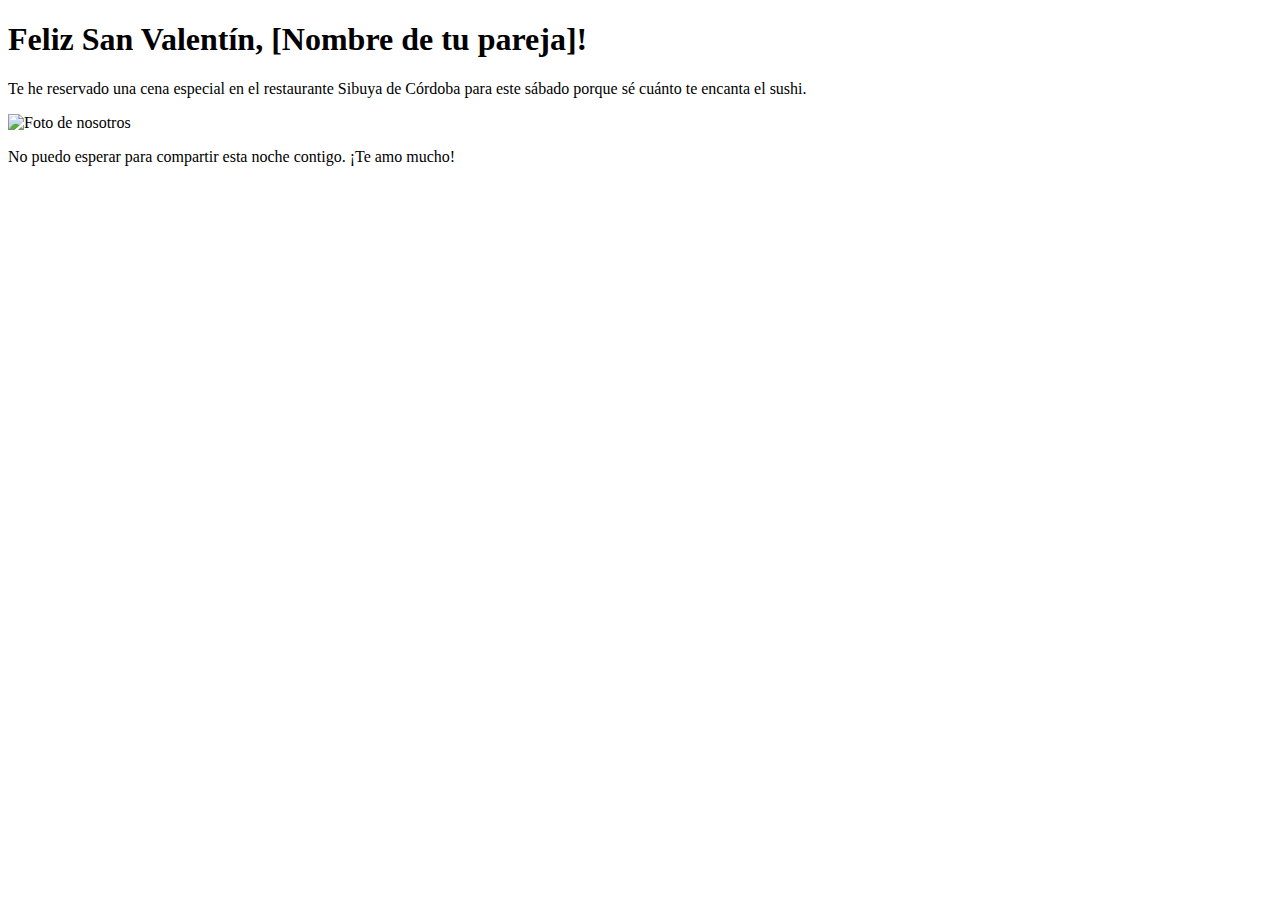
==== index.html @ b6435b62 "Create index.html" ====
<!DOCTYPE html>
<html lang="es">
<head>
    <meta charset="UTF-8">
    <meta name="viewport" content="width=device-width, initial-scale=1.0">
    <title>Regalo de San Valentín</title>
    <link rel="stylesheet" href="styles.css">
</head>
<body>
    <div class="container">
        <h1>Feliz San Valentín, [Nombre de tu pareja]!</h1>
        <p>Te he reservado una cena especial en el restaurante Sibuya de Córdoba para este sábado porque sé cuánto te encanta el sushi.</p>
        <img src="foto_de_ustedes.jpg" alt="Foto de nosotros">
        <p>No puedo esperar para compartir esta noche contigo. ¡Te amo mucho!</p>
    </div>
</body>
</html>
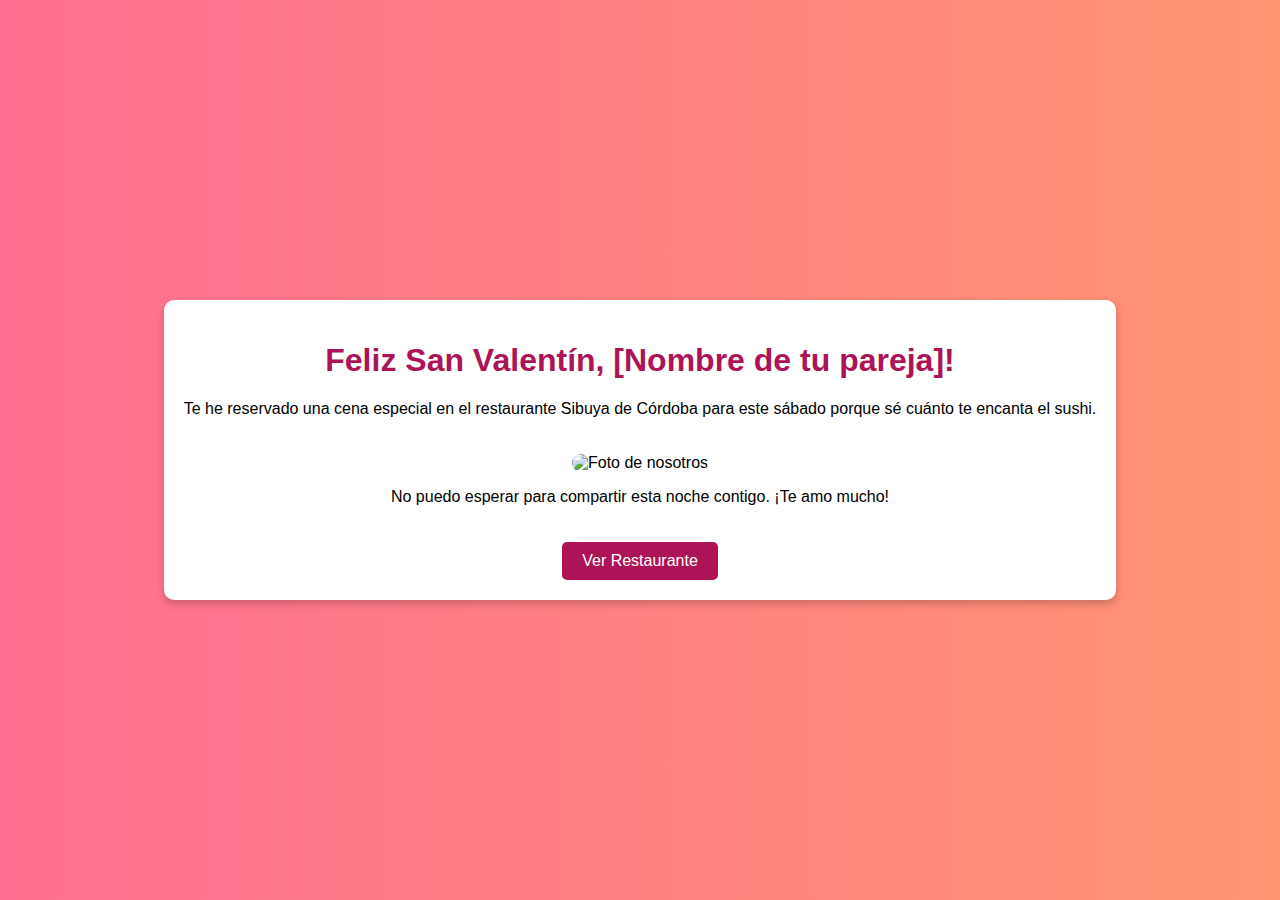
==== commit 081246b6: "Update index.html" ====
--- a/index.html
+++ b/index.html
@@ -12,6 +12,8 @@
         <p>Te he reservado una cena especial en el restaurante Sibuya de Córdoba para este sábado porque sé cuánto te encanta el sushi.</p>
         <img src="foto_de_ustedes.jpg" alt="Foto de nosotros">
         <p>No puedo esperar para compartir esta noche contigo. ¡Te amo mucho!</p>
+        <button onclick="location.href='https://www.sibuya.es/'">Ver Restaurante</button>
     </div>
+    <script src="scripts.js"></script>
 </body>
 </html>
--- a/styles.css
+++ b/styles.css
@@ -0,0 +1,61 @@
+body {
+    font-family: Arial, sans-serif;
+    display: flex;
+    justify-content: center;
+    align-items: center;
+    height: 100vh;
+    margin: 0;
+    background: linear-gradient(to right, #ff6f91, #ff9472);
+}
+
+.container {
+    text-align: center;
+    background: white;
+    padding: 20px;
+    border-radius: 10px;
+    box-shadow: 0 4px 8px rgba(0, 0, 0, 0.2);
+    animation: fadeIn 2s;
+}
+
+h1 {
+    color: #ad1457;
+}
+
+img {
+    width: 80%;
+    border-radius: 10px;
+    margin-top: 20px;
+    animation: zoomIn 1s;
+}
+
+button {
+    margin-top: 20px;
+    padding: 10px 20px;
+    border: none;
+    border-radius: 5px;
+    background-color: #ad1457;
+    color: white;
+    font-size: 16px;
+    cursor: pointer;
+    animation: bounce 2s infinite;
+}
+
+button:hover {
+    background-color: #ff6f91;
+}
+
+@keyframes fadeIn {
+    from { opacity: 0; }
+    to { opacity: 1; }
+}
+
+@keyframes zoomIn {
+    from { transform: scale(0); }
+    to { transform: scale(1); }
+}
+
+@keyframes bounce {
+    0%, 20%, 50%, 80%, 100% { transform: translateY(0); }
+    40% { transform: translateY(-10px); }
+    60% { transform: translateY(-5px); }
+}
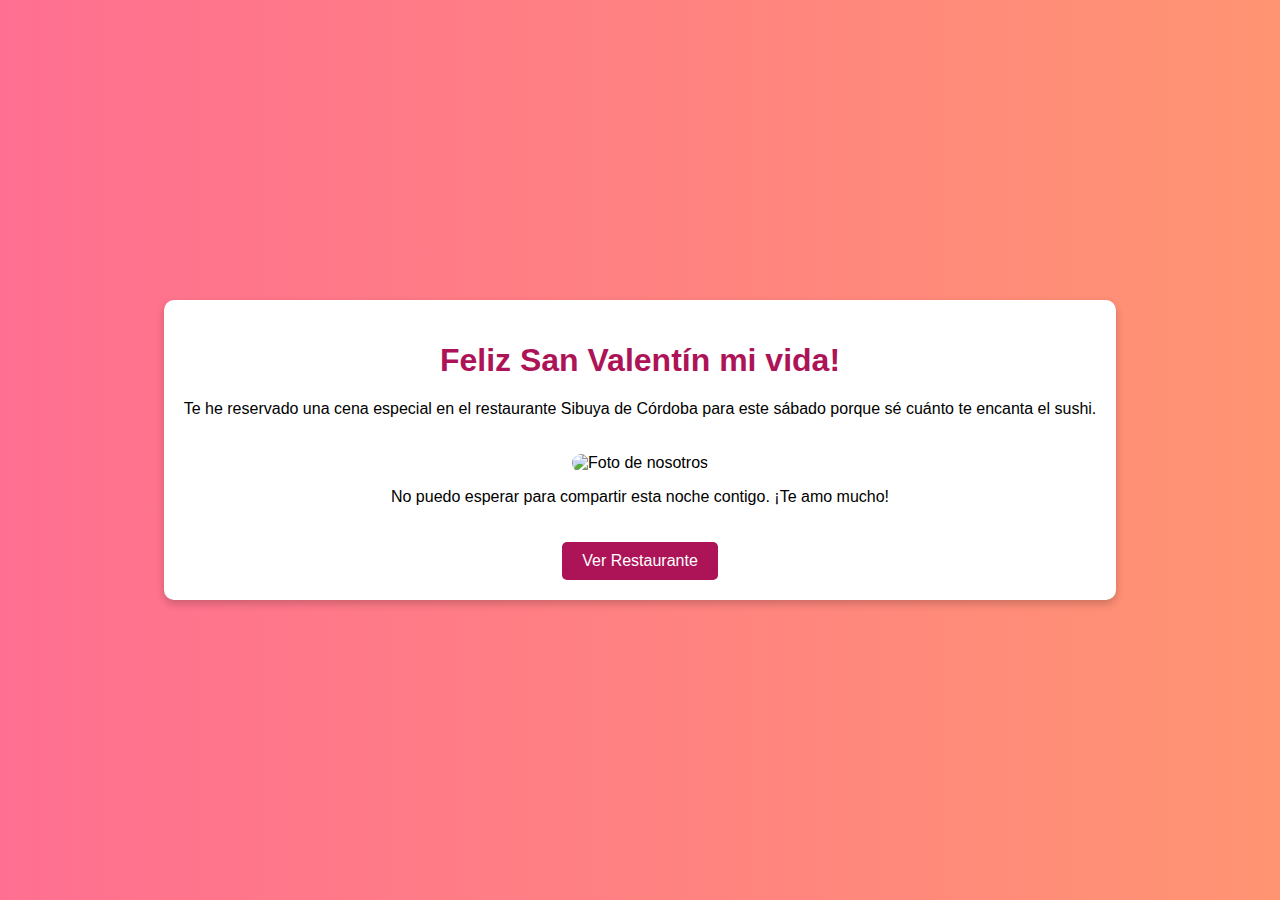
==== commit 91112c07: "Update index.html" ====
--- a/index.html
+++ b/index.html
@@ -8,7 +8,7 @@
 </head>
 <body>
     <div class="container">
-        <h1>Feliz San Valentín, [Nombre de tu pareja]!</h1>
+        <h1>Feliz San Valentín mi vida!</h1>
         <p>Te he reservado una cena especial en el restaurante Sibuya de Córdoba para este sábado porque sé cuánto te encanta el sushi.</p>
         <img src="foto_de_ustedes.jpg" alt="Foto de nosotros">
         <p>No puedo esperar para compartir esta noche contigo. ¡Te amo mucho!</p>
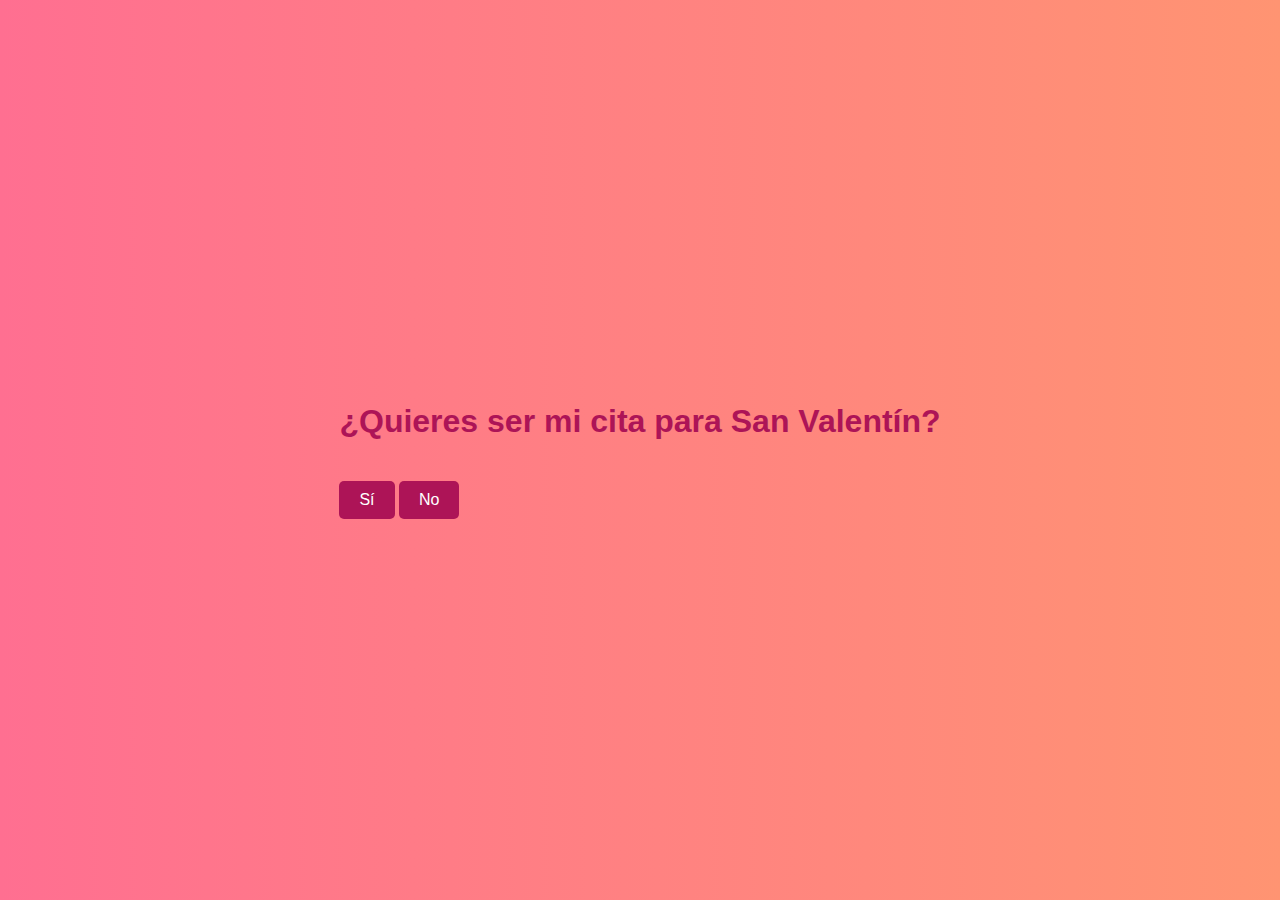
==== commit 3f501d17: "Update index.html" ====
--- a/index.html
+++ b/index.html
@@ -3,16 +3,14 @@
 <head>
     <meta charset="UTF-8">
     <meta name="viewport" content="width=device-width, initial-scale=1.0">
-    <title>Regalo de San Valentín</title>
+    <title>¿Quieres ser mi cita para San Valentín?</title>
     <link rel="stylesheet" href="styles.css">
 </head>
 <body>
-    <div class="container">
-        <h1>Feliz San Valentín mi vida!</h1>
-        <p>Te he reservado una cena especial en el restaurante Sibuya de Córdoba para este sábado porque sé cuánto te encanta el sushi.</p>
-        <img src="foto_de_ustedes.jpg" alt="Foto de nosotros">
-        <p>No puedo esperar para compartir esta noche contigo. ¡Te amo mucho!</p>
-        <button onclick="location.href='https://www.sibuya.es/'">Ver Restaurante</button>
+    <div class="heart">
+        <h1>¿Quieres ser mi cita para San Valentín?</h1>
+        <button onclick="location.href='si.html'">Sí</button>
+        <button onclick="location.href='no.html'">No</button>
     </div>
     <script src="scripts.js"></script>
 </body>
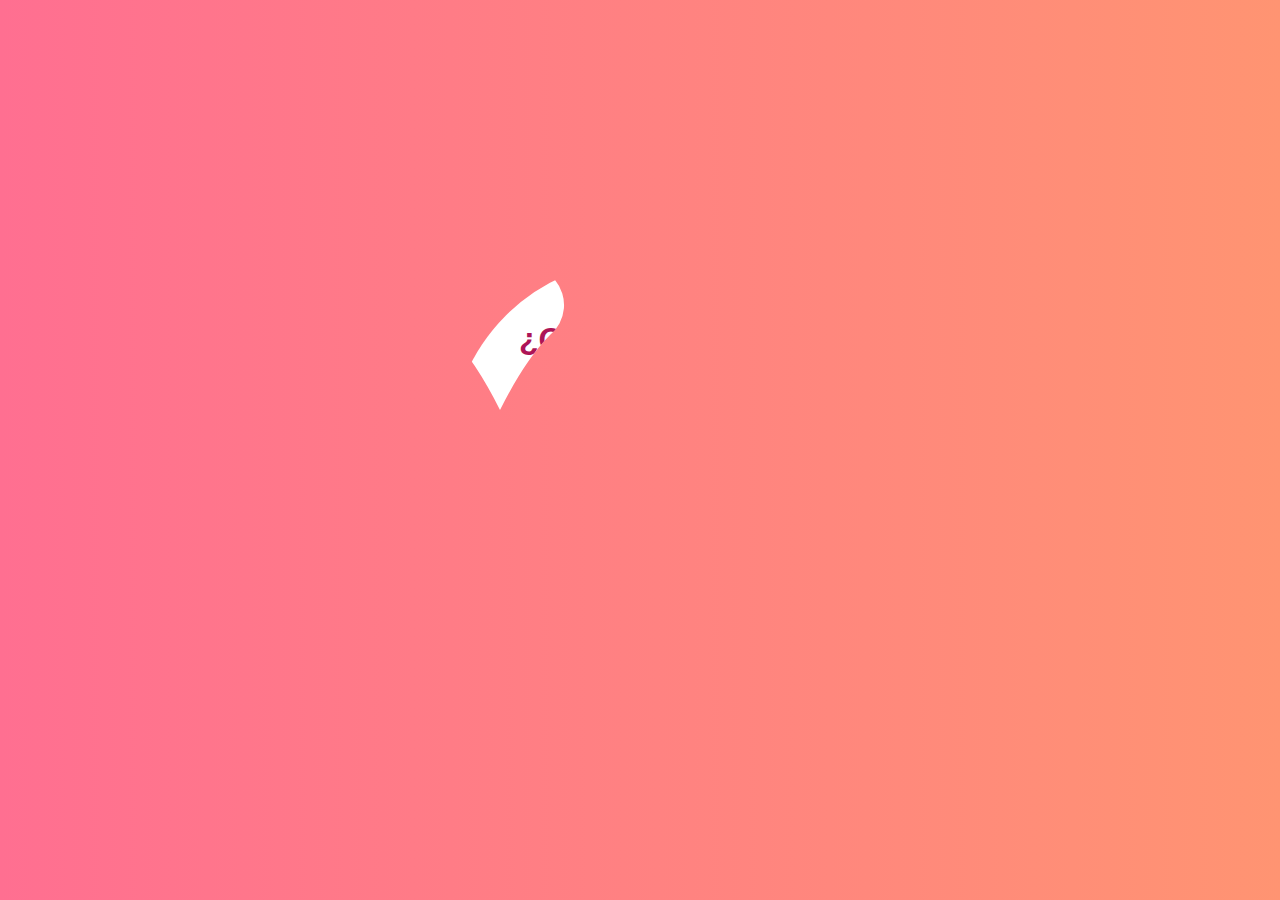
==== commit 3a431dca: "Update index.html" ====
--- a/index.html
+++ b/index.html
@@ -7,10 +7,12 @@
     <link rel="stylesheet" href="styles.css">
 </head>
 <body>
-    <div class="heart">
-        <h1>¿Quieres ser mi cita para San Valentín?</h1>
-        <button onclick="location.href='si.html'">Sí</button>
-        <button onclick="location.href='no.html'">No</button>
+    <div class="envelope">
+        <div class="heart">
+            <h1>¿Quieres ser mi cita para San Valentín?</h1>
+            <button class="btn" onclick="location.href='si.html'">Sí</button>
+            <button class="btn" onclick="location.href='no1.html'">No</button>
+        </div>
     </div>
     <script src="scripts.js"></script>
 </body>
--- a/styles.css
+++ b/styles.css
@@ -6,6 +6,18 @@
     height: 100vh;
     margin: 0;
     background: linear-gradient(to right, #ff6f91, #ff9472);
+}
+
+.heart {
+    text-align: center;
+    background: white;
+    padding: 40px;
+    border-radius: 50%;
+    width: 300px;
+    height: 300px;
+    position: relative;
+    animation: fadeIn 2s;
+    clip-path: path('M50 15 A 35 35, 0, 1, 0, 0, 75 Q 25 100, 50 150 Q 75 100, 100 75 A 35 35, 0, 1, 0, 50 15 Z');
 }
 
 .container {
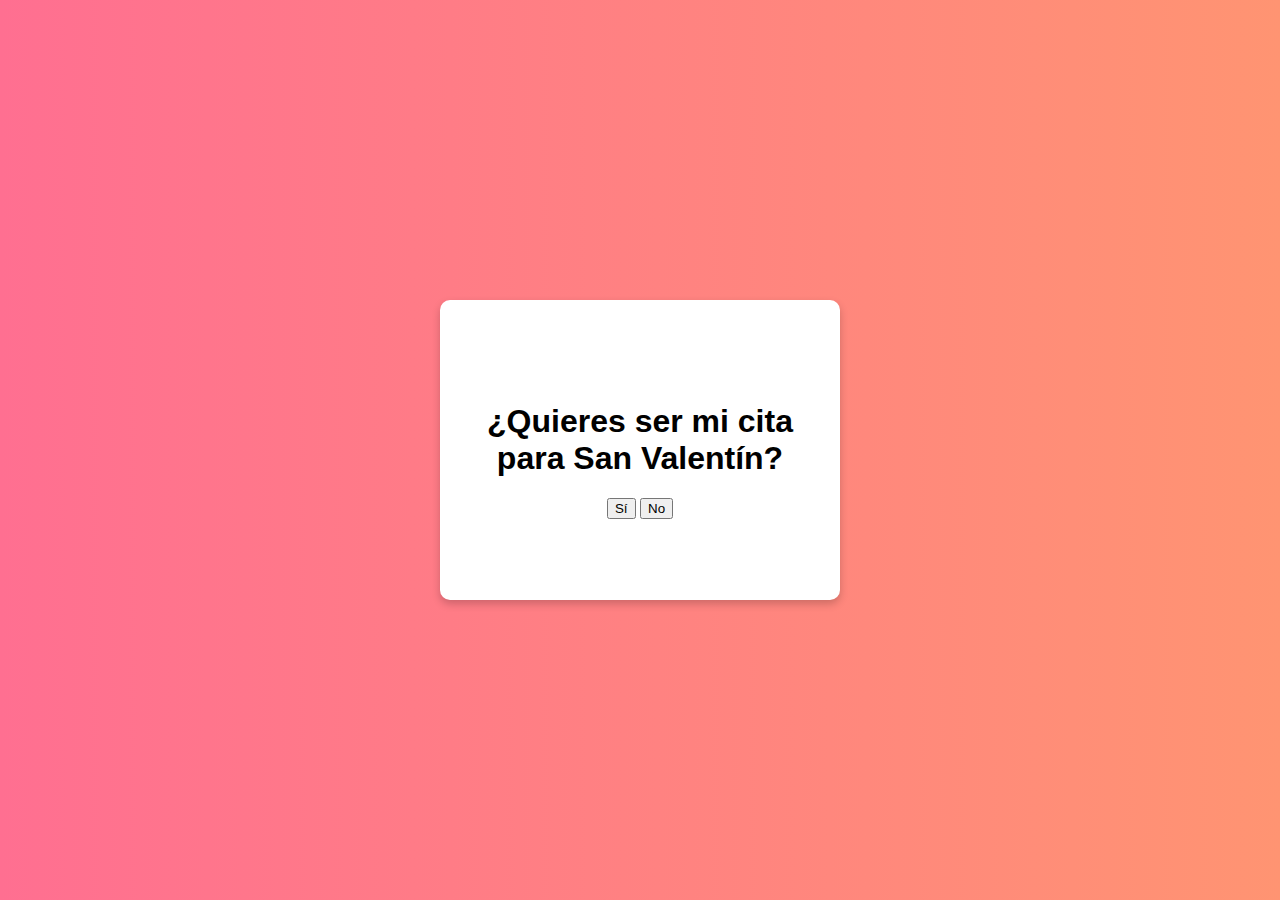
==== commit a50cfaef: "Update index.html" ====
--- a/index.html
+++ b/index.html
@@ -10,8 +10,8 @@
     <div class="envelope">
         <div class="heart">
             <h1>¿Quieres ser mi cita para San Valentín?</h1>
-            <button class="btn" onclick="location.href='si.html'">Sí</button>
-            <button class="btn" onclick="location.href='no1.html'">No</button>
+            <button onclick="location.href='si.html'">Sí</button>
+            <button onclick="location.href='no.html'">No</button>
         </div>
     </div>
     <script src="scripts.js"></script>
--- a/styles.css
+++ b/styles.css
@@ -8,66 +8,22 @@
     background: linear-gradient(to right, #ff6f91, #ff9472);
 }
 
+.envelope {
+    width: 400px;
+    height: 300px;
+    background: white;
+    border-radius: 10px;
+    display: flex;
+    justify-content: center;
+    align-items: center;
+    box-shadow: 0 4px 8px rgba(0, 0, 0, 0.2);
+    animation: fadeIn 2s;
+    position: relative;
+}
+
 .heart {
     text-align: center;
-    background: white;
-    padding: 40px;
-    border-radius: 50%;
-    width: 300px;
-    height: 300px;
-    position: relative;
-    animation: fadeIn 2s;
-    clip-path: path('M50 15 A 35 35, 0, 1, 0, 0, 75 Q 25 100, 50 150 Q 75 100, 100 75 A 35 35, 0, 1, 0, 50 15 Z');
+    padding: 20px;
 }
 
 .container {
-    text-align: center;
-    background: white;
-    padding: 20px;
-    border-radius: 10px;
-    box-shadow: 0 4px 8px rgba(0, 0, 0, 0.2);
-    animation: fadeIn 2s;
-}
-
-h1 {
-    color: #ad1457;
-}
-
-img {
-    width: 80%;
-    border-radius: 10px;
-    margin-top: 20px;
-    animation: zoomIn 1s;
-}
-
-button {
-    margin-top: 20px;
-    padding: 10px 20px;
-    border: none;
-    border-radius: 5px;
-    background-color: #ad1457;
-    color: white;
-    font-size: 16px;
-    cursor: pointer;
-    animation: bounce 2s infinite;
-}
-
-button:hover {
-    background-color: #ff6f91;
-}
-
-@keyframes fadeIn {
-    from { opacity: 0; }
-    to { opacity: 1; }
-}
-
-@keyframes zoomIn {
-    from { transform: scale(0); }
-    to { transform: scale(1); }
-}
-
-@keyframes bounce {
-    0%, 20%, 50%, 80%, 100% { transform: translateY(0); }
-    40% { transform: translateY(-10px); }
-    60% { transform: translateY(-5px); }
-}
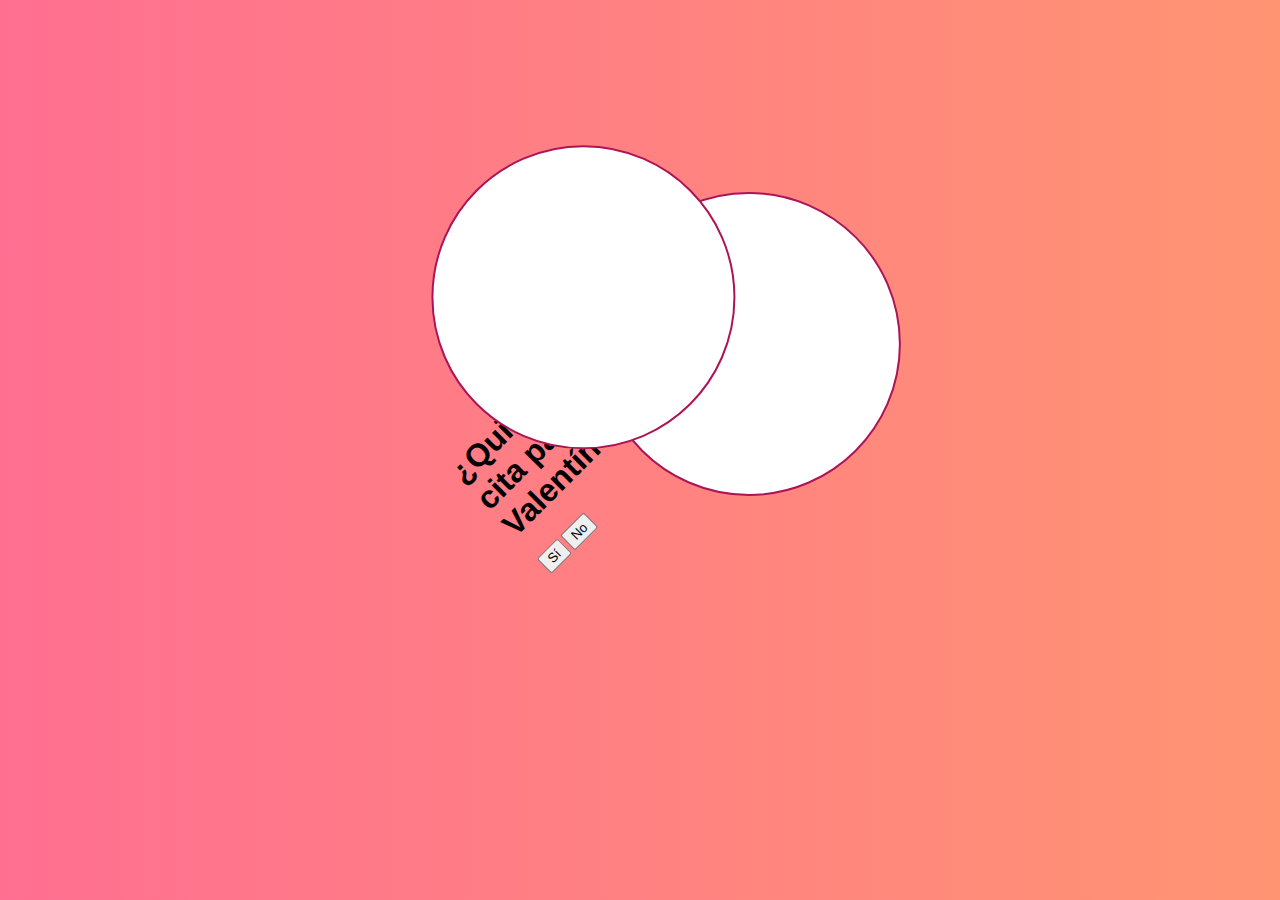
==== commit 1336c7d6: "Update index.html" ====
--- a/styles.css
+++ b/styles.css
@@ -9,21 +9,47 @@
 }
 
 .envelope {
-    width: 400px;
-    height: 300px;
-    background: white;
-    border-radius: 10px;
     display: flex;
     justify-content: center;
     align-items: center;
-    box-shadow: 0 4px 8px rgba(0, 0, 0, 0.2);
-    animation: fadeIn 2s;
-    position: relative;
+    perspective: 1000px;
 }
 
 .heart {
-    text-align: center;
-    padding: 20px;
+    width: 300px;
+    height: 300px;
+    position: relative;
+    transform: rotate(-45deg);
+    animation: fadeIn 2s;
 }
 
-.container {
+.heart::before,
+.heart::after {
+    content: "";
+    width: 300px;
+    height: 300px;
+    border-radius: 50%;
+    position: absolute;
+    top: 0;
+}
+
+.heart::before {
+    left: 150px;
+    background-color: white;
+    border: 2px solid #ad1457;
+}
+
+.heart::after {
+    top: -150px;
+    background-color: white;
+    border: 2px solid #ad1457;
+}
+
+.heart-content {
+    transform: rotate(45deg);
+    position: absolute;
+    width: 100%;
+    height: 100%;
+    display: flex;
+    flex-direction: column;
+    justify-content: center
